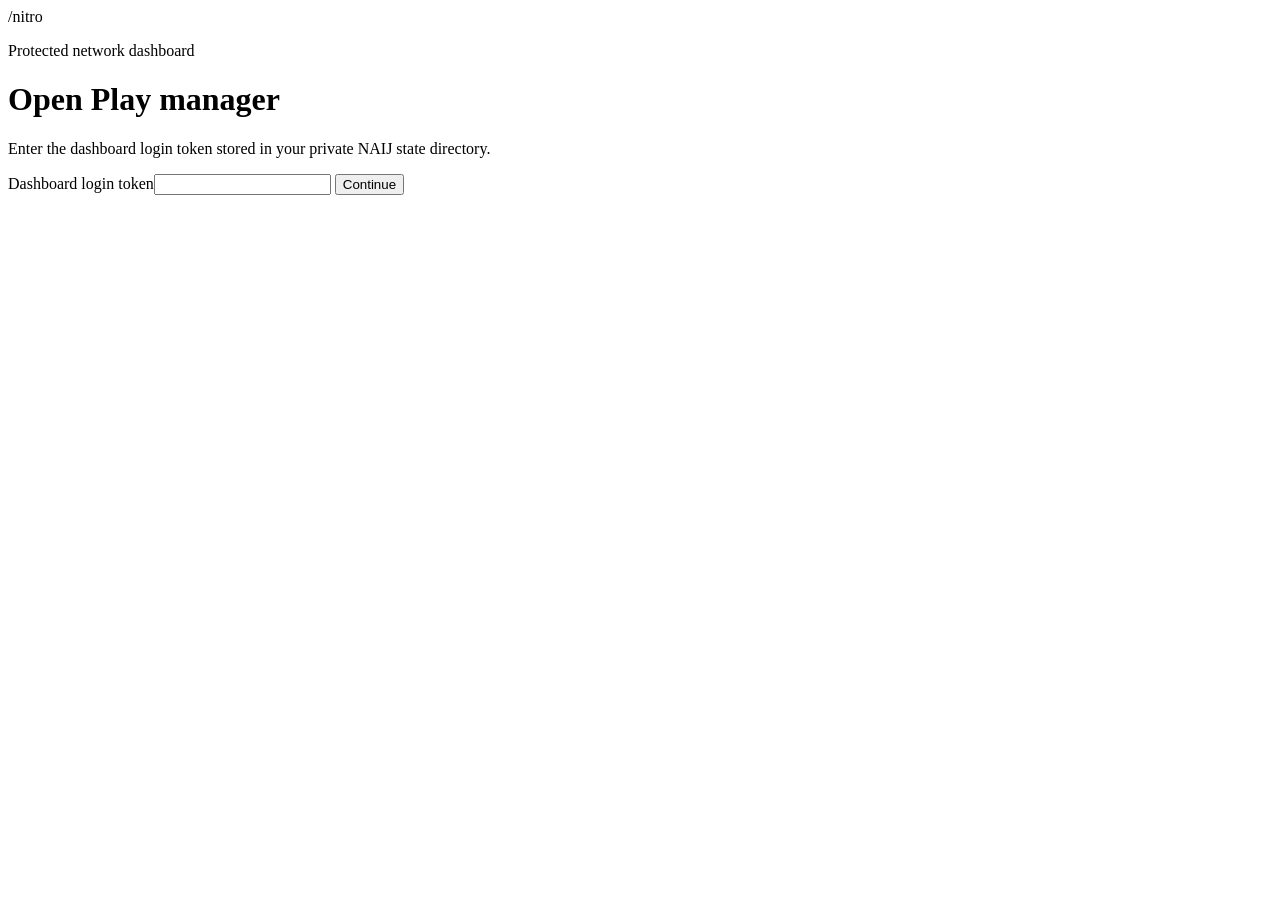
==== src/nitro_ai_judge_cli/manager/assets/login.html @ 2da7b794 "feat: add Nitro play manager" ====
<!doctype html>
<html lang="en">
<head>
  <meta charset="utf-8">
  <meta name="viewport" content="width=device-width,initial-scale=1">
  <title>Sign in · Nitro Play</title>
  <link rel="stylesheet" href="/nitro/assets/app.css">
</head>
<body class="login-page">
  <main class="login-panel">
    <div class="route-mark" aria-hidden="true"><span>/</span>nitro</div>
    <p class="eyebrow">Protected network dashboard</p>
    <h1>Open Play manager</h1>
    <p>Enter the dashboard login token stored in your private NAIJ state directory.</p>
    <form action="/nitro/login" method="post">
      <label><span>Dashboard login token</span><input name="token" type="password" required autocomplete="current-password"></label>
      <button type="submit" class="primary-button">Continue</button>
    </form>
  </main>
</body>
</html>
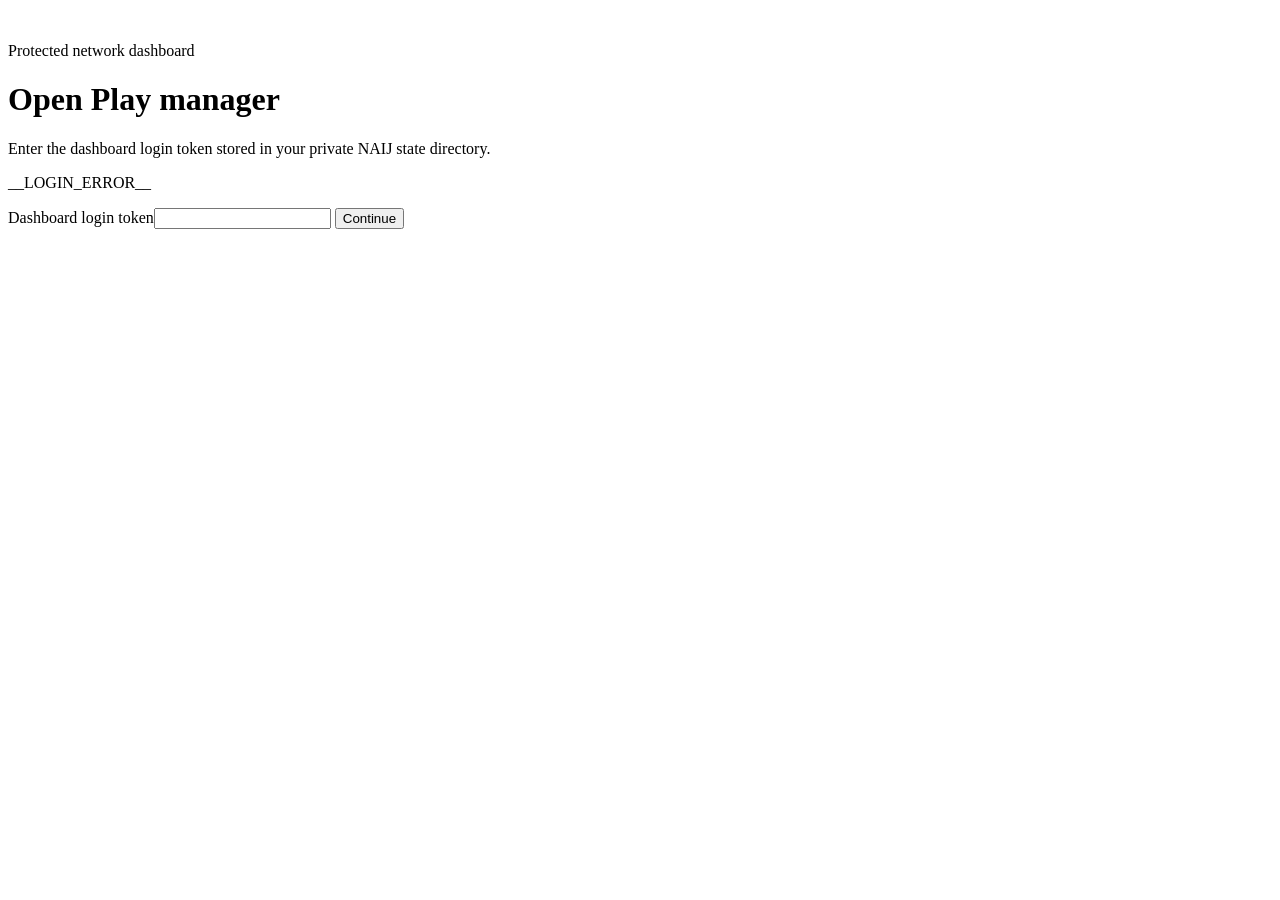
==== commit 4c09d83a: "feat: finish Play manager release candidate" ====
--- a/src/nitro_ai_judge_cli/manager/assets/login.html
+++ b/src/nitro_ai_judge_cli/manager/assets/login.html
@@ -4,14 +4,16 @@
   <meta charset="utf-8">
   <meta name="viewport" content="width=device-width,initial-scale=1">
   <title>Sign in · Nitro Play</title>
-  <link rel="stylesheet" href="/nitro/assets/app.css">
+  <link rel="icon" type="image/svg+xml" href="/nitro/assets/logo.svg">
+  <link rel="stylesheet" href="/nitro/assets/app.css?v=4">
 </head>
 <body class="login-page">
   <main class="login-panel">
-    <div class="route-mark" aria-hidden="true"><span>/</span>nitro</div>
+    <img class="brand-logo" src="/nitro/assets/logo.svg" alt="">
     <p class="eyebrow">Protected network dashboard</p>
     <h1>Open Play manager</h1>
     <p>Enter the dashboard login token stored in your private NAIJ state directory.</p>
+    <p class="dialog-error" role="alert">__LOGIN_ERROR__</p>
     <form action="/nitro/login" method="post">
       <label><span>Dashboard login token</span><input name="token" type="password" required autocomplete="current-password"></label>
       <button type="submit" class="primary-button">Continue</button>
